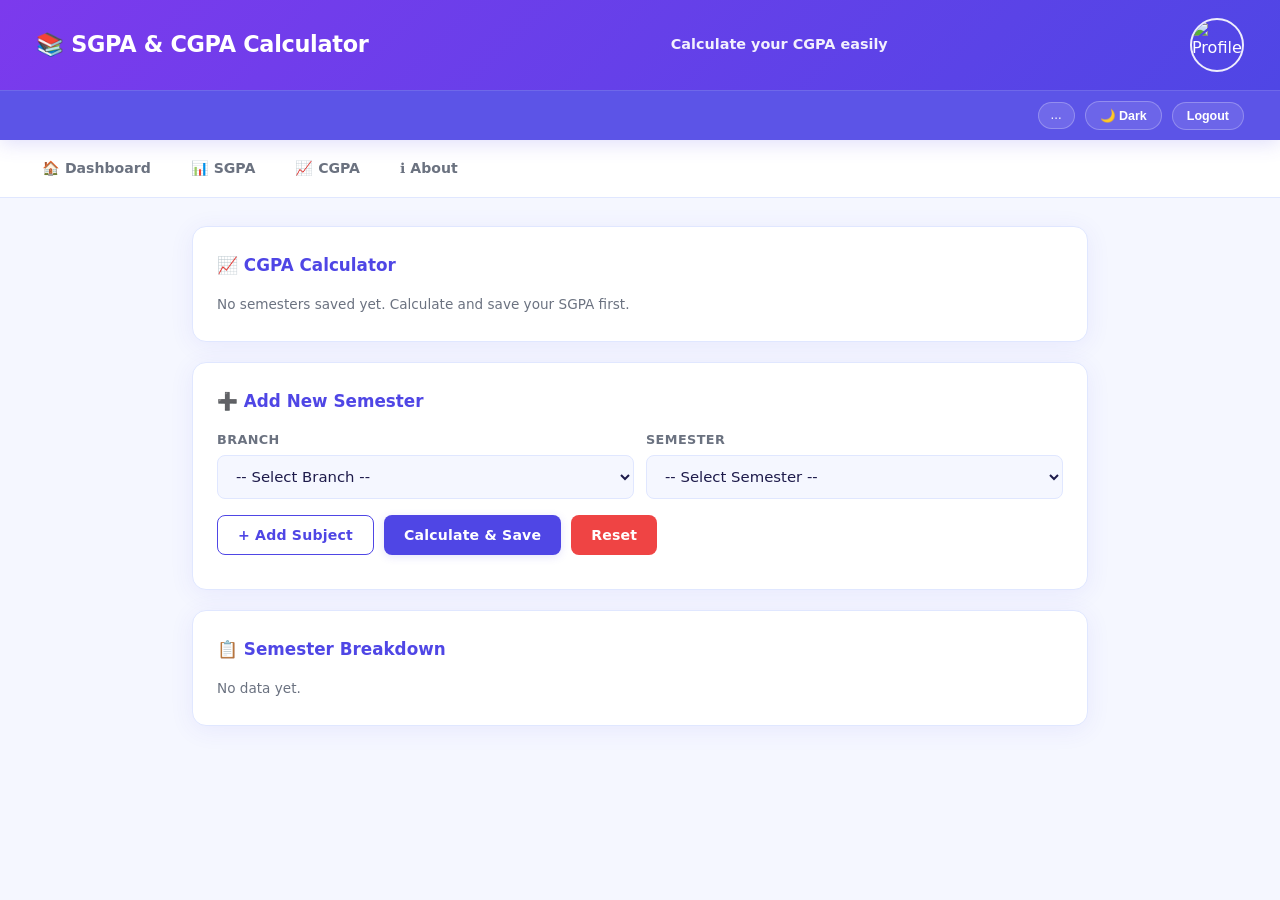
==== SGPA & CGPA CALCULATOR/SGPA-CGPA-CALCULATOR/cgpa.html @ bcb14818 "Add files via upload" ====
<!DOCTYPE html>
<html lang="en" data-theme="light">
<head>
  <meta charset="UTF-8"/>
  <meta name="viewport" content="width=device-width, initial-scale=1.0"/>
  <title>CGPA — SGPA & CGPA Calculator</title>
  <link rel="stylesheet" href="style.css?v=2"/>
</head>
<body>
<header class="modern-header">
  <div class="header-container">
    <div class="header-left">
      <div class="app-title"><h1>📚 SGPA & CGPA Calculator</h1></div>
    </div>
    <div class="header-center">
      <p class="welcome-text">Calculate your CGPA easily</p>
    </div>
    <div class="header-right">
      <div class="profile-container">
        <img src="https://api.dicebear.com/7.x/avataaars/svg?seed=Student" alt="Profile" class="profile-image"/>
      </div>
    </div>
  </div>
  <div class="header-controls">
    <span class="user-chip" id="userChip">...</span>
    <button class="dark-toggle" id="darkToggleBtn">🌙 Dark</button>
    <button class="logout-btn" id="logoutBtn">Logout</button>
  </div>
</header>
<nav>
  <a href="dashboard.html">&#127968; Dashboard</a>
  <a href="sgpa.html">&#128202; SGPA</a>
  <a href="cgpa.html">&#128200; CGPA</a>
  <a href="about.html">&#8505;&#65039; About</a>
</nav>

<div class="page">
  <div class="card">
    <h2>&#128200; CGPA Calculator</h2>
    <p class="info" id="noDataMsg">No semesters saved yet. Calculate and save your SGPA first.</p>
    <div id="semList"></div>
    <div id="cgpaResult" style="display:none;">
      <div class="result-box">
        <div class="sub">Overall CGPA</div>
        <div class="value" id="cgpaValue">0.00</div>
        <div class="sub" id="cgpaPercent"></div>
        <div class="perf" id="cgpaPerf"></div>
      </div>
    </div>
  </div>

  <div class="card">
    <h2>➕ Add New Semester</h2>
    <div class="sem-select-row">
      <div>
        <label>Branch</label>
        <select id="branchSelect" onchange="onBranchOrSemChange()">
          <option value="">-- Select Branch --</option>
          <option value="CSE">CSE</option>
          <option value="ECE">ECE</option>
          <option value="EEE">EEE</option>
          <option value="MECH">MECH</option>
          <option value="CIVIL">CIVIL</option>
        </select>
      </div>
      <div>
        <label>Semester</label>
        <select id="semSelect" onchange="onBranchOrSemChange()">
          <option value="">-- Select Semester --</option>
          <option>Semester 1</option><option>Semester 2</option>
          <option>Semester 3</option><option>Semester 4</option>
          <option>Semester 5</option><option>Semester 6</option>
          <option>Semester 7</option><option>Semester 8</option>
        </select>
      </div>
    </div>
    <div id="autoFillInfo" class="info" style="margin-bottom:10px;"></div>
    <div id="subjectRows"></div>
    <div class="btn-row">
      <button class="btn btn-outline" onclick="addSubject()">+ Add Subject</button>
      <button class="btn btn-primary" onclick="calcAndSaveSemester()">Calculate & Save</button>
      <button class="btn btn-danger" onclick="resetNewSemForm()">Reset</button>
    </div>
    <div id="semError" class="error"></div>
    <div id="semSuccess" class="info" style="margin-top:8px;"></div>
  </div>

  <div class="card">
    <h2>&#128203; Semester Breakdown</h2>
    <div id="semBreakdown"><p class="info">No data yet.</p></div>
  </div>
</div>

<script type="module">
  import { requireAuth, getSemesters, saveSemester, gradePerformance, toPercent,
           toggleDark, logout, initDarkMode, setActiveNav, GRADE_POINTS } from "./app.js";

  initDarkMode();
  setActiveNav();
  document.getElementById("darkToggleBtn").addEventListener("click", toggleDark);
  document.getElementById("logoutBtn").addEventListener("click", logout);

  let currentUser = null;

  // ── Curriculum data ─────────────────────────────────────────
  const CURRICULUM = {
    CSE: {
      "Semester 1": [
        { name: "Linear Algebra & Calculus",              credits: 3 },
        { name: "Engineering Physics",                    credits: 3 },
        { name: "Communicative English",                  credits: 2 },
        { name: "Basic Civil & Mechanical Engineering",   credits: 3 },
        { name: "Introduction to Programming",            credits: 3 },
        { name: "Communicative English Lab",              credits: 1 },
        { name: "Engineering Physics Lab",                credits: 1 },
        { name: "Engineering Workshop",                   credits: 1.5 },
        { name: "IT Workshop",                            credits: 1 },
        { name: "Computer Programming Lab",               credits: 1.5 },
        { name: "Health and Wellness, Yoga and Sports",   credits: 0.5 },
      ],
      "Semester 2": [
        { name: "Differential Equations & Vector Calculus", credits: 3 },
        { name: "Chemistry",                              credits: 3 },
        { name: "Engineering Graphics",                   credits: 3 },
        { name: "Basic Electrical & Electronics Engineering", credits: 3 },
        { name: "Data Structures",                        credits: 3 },
        { name: "Chemistry Lab",                          credits: 1 },
        { name: "Electrical & Electronics Engineering Workshop", credits: 1.5 },
        { name: "Data Structures Lab",                    credits: 1.5 },
        { name: "NSS/NCC/Scouts & Guides/Community Service", credits: 0.5 },
      ],
      "Semester 3": [
        { name: "Mathematical Foundations of Computer Science", credits: 3 },
        { name: "Universal Human Values – Understanding Harmony", credits: 3 },
        { name: "Digital Logic & Computer Organization",  credits: 3 },
        { name: "Software Engineering",                   credits: 3 },
        { name: "Object Oriented Programming Through Java", credits: 3 },
        { name: "CASE Tools Lab",                         credits: 1.5 },
        { name: "OOP Through Java Lab",                   credits: 1.5 },
        { name: "Python Programming",                     credits: 2 },
      ],
      "Semester 4": [
        { name: "Managerial Economics and Financial Analysis", credits: 2 },
        { name: "Probability & Statistics",               credits: 3 },
        { name: "Operating Systems",                      credits: 3 },
        { name: "Database Management Systems",            credits: 3 },
        { name: "Formal Languages and Automata Theory",   credits: 3 },
        { name: "Operating Systems Lab",                  credits: 1.5 },
        { name: "Database Management Systems Lab",        credits: 1.5 },
        { name: "Full Stack Development – I",             credits: 2 },
        { name: "Design Thinking & Innovation",           credits: 2 },
      ],
      "Semester 5": [
        { name: "Data Warehousing and Data Mining",       credits: 3 },
        { name: "Compiler Design",                        credits: 3 },
        { name: "Design and Analysis of Algorithms",      credits: 3 },
        { name: "Professional Elective - I",              credits: 3 },
        { name: "Open Elective - I",                      credits: 3 },
        { name: "Data Mining Lab",                        credits: 1.5 },
        { name: "Compiler Design Lab",                    credits: 1.5 },
        { name: "Full Stack Development - II",            credits: 2 },
        { name: "Tinkering Lab / Android App Development", credits: 1 },
        { name: "Community Service Project",              credits: 2 },
      ],
      "Semester 6": [
        { name: "Computer Networks",                      credits: 3 },
        { name: "Artificial Intelligence",                credits: 3 },
        { name: "Cryptography & Network Security",        credits: 3 },
        { name: "Professional Elective - II",             credits: 3 },
        { name: "Professional Elective - III",            credits: 3 },
        { name: "Open Elective - II",                     credits: 3 },
        { name: "AI Tools Lab",                           credits: 1.5 },
        { name: "Computer Network Lab",                   credits: 1.5 },
        { name: "Soft Skills / 21st Century Employability Skills", credits: 2 },
      ],
      "Semester 7": [
        { name: "Machine Learning",                       credits: 3 },
        { name: "Human Resources & Project Management",   credits: 2 },
        { name: "Professional Elective - IV",             credits: 3 },
        { name: "Professional Elective - V",              credits: 3 },
        { name: "Open Elective - III",                    credits: 3 },
        { name: "Open Elective - IV",                     credits: 3 },
        { name: "Prompt Engineering",                     credits: 2 },
        { name: "Evaluation of Industry Internship",      credits: 2 },
      ],
      "Semester 8": [
        { name: "Full Semester Internship & Project Work", credits: 12 },
      ],
    },
    ECE: {
      "Semester 1": [
        { name: "Mathematics - I", credits: 4 },
        { name: "Engineering Physics", credits: 3 },
        { name: "Engineering Chemistry", credits: 3 },
        { name: "Basic Electrical Engineering", credits: 3 },
        { name: "Engineering Drawing", credits: 3 },
        { name: "English Communication", credits: 2 },
      ],
      "Semester 2": [
        { name: "Mathematics - II", credits: 4 },
        { name: "Electronic Devices & Circuits", credits: 4 },
        { name: "Network Analysis", credits: 3 },
        { name: "Programming in C", credits: 3 },
        { name: "Environmental Science", credits: 2 },
        { name: "Engineering Workshop", credits: 2 },
      ],
      "Semester 3": [
        { name: "Mathematics - III", credits: 4 },
        { name: "Signals & Systems", credits: 4 },
        { name: "Analog Circuits", credits: 4 },
        { name: "Digital Electronics", credits: 3 },
        { name: "Electromagnetic Theory", credits: 3 },
      ],
      "Semester 4": [
        { name: "Control Systems", credits: 4 },
        { name: "Communication Theory", credits: 4 },
        { name: "VLSI Design", credits: 3 },
        { name: "Microprocessors & Microcontrollers", credits: 3 },
        { name: "Linear IC Applications", credits: 3 },
      ],
      "Semester 5": [
        { name: "Digital Signal Processing", credits: 4 },
        { name: "Wireless Communications", credits: 3 },
        { name: "Embedded Systems", credits: 3 },
        { name: "Antenna & Wave Propagation", credits: 3 },
        { name: "Elective - I", credits: 3 },
      ],
      "Semester 6": [
        { name: "Optical Communications", credits: 3 },
        { name: "Radar & TV Engineering", credits: 3 },
        { name: "Digital Image Processing", credits: 4 },
        { name: "IoT & Sensor Networks", credits: 3 },
        { name: "Elective - II", credits: 3 },
      ],
      "Semester 7": [
        { name: "5G & Advanced Communications", credits: 3 },
        { name: "Machine Learning for ECE", credits: 3 },
        { name: "Elective - III", credits: 3 },
        { name: "Elective - IV", credits: 3 },
        { name: "Project Phase - I", credits: 4 },
      ],
      "Semester 8": [
        { name: "Project Phase - II", credits: 8 },
        { name: "Seminar", credits: 2 },
        { name: "Elective - V", credits: 3 },
        { name: "Elective - VI", credits: 3 },
      ],
    },
    EEE: {
      "Semester 1": [
        { name: "Mathematics - I", credits: 4 },
        { name: "Engineering Physics", credits: 3 },
        { name: "Engineering Chemistry", credits: 3 },
        { name: "Basic Electrical Engineering", credits: 4 },
        { name: "Engineering Drawing", credits: 3 },
        { name: "English Communication", credits: 2 },
      ],
      "Semester 2": [
        { name: "Mathematics - II", credits: 4 },
        { name: "Circuit Theory", credits: 4 },
        { name: "Electronic Devices", credits: 3 },
        { name: "Programming in C", credits: 3 },
        { name: "Environmental Science", credits: 2 },
        { name: "Engineering Workshop", credits: 2 },
      ],
      "Semester 3": [
        { name: "Mathematics - III", credits: 4 },
        { name: "Electrical Machines - I", credits: 4 },
        { name: "Electromagnetic Fields", credits: 3 },
        { name: "Signals & Systems", credits: 3 },
        { name: "Analog Electronics", credits: 3 },
      ],
      "Semester 4": [
        { name: "Electrical Machines - II", credits: 4 },
        { name: "Control Systems", credits: 4 },
        { name: "Power Systems - I", credits: 3 },
        { name: "Microprocessors", credits: 3 },
        { name: "Digital Electronics", credits: 3 },
      ],
      "Semester 5": [
        { name: "Power Systems - II", credits: 4 },
        { name: "Power Electronics", credits: 4 },
        { name: "Electrical Measurements", credits: 3 },
        { name: "Switchgear & Protection", credits: 3 },
        { name: "Elective - I", credits: 3 },
      ],
      "Semester 6": [
        { name: "High Voltage Engineering", credits: 3 },
        { name: "Utilization of Electrical Energy", credits: 3 },
        { name: "FACTS & HVDC", credits: 3 },
        { name: "Renewable Energy Systems", credits: 4 },
        { name: "Elective - II", credits: 3 },
      ],
      "Semester 7": [
        { name: "Smart Grid Technology", credits: 3 },
        { name: "Electric Vehicles", credits: 3 },
        { name: "Elective - III", credits: 3 },
        { name: "Elective - IV", credits: 3 },
        { name: "Project Phase - I", credits: 4 },
      ],
      "Semester 8": [
        { name: "Project Phase - II", credits: 8 },
        { name: "Seminar", credits: 2 },
        { name: "Elective - V", credits: 3 },
        { name: "Elective - VI", credits: 3 },
      ],
    },
    MECH: {
      "Semester 1": [
        { name: "Mathematics - I", credits: 4 },
        { name: "Engineering Physics", credits: 3 },
        { name: "Engineering Chemistry", credits: 3 },
        { name: "Engineering Mechanics", credits: 4 },
        { name: "Engineering Drawing", credits: 3 },
        { name: "English Communication", credits: 2 },
      ],
      "Semester 2": [
        { name: "Mathematics - II", credits: 4 },
        { name: "Thermodynamics", credits: 4 },
        { name: "Manufacturing Processes", credits: 3 },
        { name: "Programming in C", credits: 3 },
        { name: "Environmental Science", credits: 2 },
        { name: "Engineering Workshop", credits: 2 },
      ],
      "Semester 3": [
        { name: "Mathematics - III", credits: 4 },
        { name: "Strength of Materials", credits: 4 },
        { name: "Fluid Mechanics", credits: 4 },
        { name: "Kinematics of Machinery", credits: 3 },
        { name: "Material Science", credits: 3 },
      ],
      "Semester 4": [
        { name: "Dynamics of Machinery", credits: 4 },
        { name: "Heat Transfer", credits: 4 },
        { name: "Machine Drawing", credits: 3 },
        { name: "Metrology & Measurements", credits: 3 },
        { name: "Design of Machine Elements", credits: 3 },
      ],
      "Semester 5": [
        { name: "Turbo Machinery", credits: 4 },
        { name: "CAD/CAM", credits: 3 },
        { name: "Refrigeration & AC", credits: 3 },
        { name: "Operations Research", credits: 3 },
        { name: "Elective - I", credits: 3 },
      ],
      "Semester 6": [
        { name: "Finite Element Methods", credits: 3 },
        { name: "Robotics", credits: 3 },
        { name: "Industrial Engineering", credits: 3 },
        { name: "Automobile Engineering", credits: 3 },
        { name: "Elective - II", credits: 3 },
      ],
      "Semester 7": [
        { name: "Mechatronics", credits: 3 },
        { name: "Additive Manufacturing", credits: 3 },
        { name: "Elective - III", credits: 3 },
        { name: "Elective - IV", credits: 3 },
        { name: "Project Phase - I", credits: 4 },
      ],
      "Semester 8": [
        { name: "Project Phase - II", credits: 8 },
        { name: "Seminar", credits: 2 },
        { name: "Elective - V", credits: 3 },
        { name: "Elective - VI", credits: 3 },
      ],
    },
    CIVIL: {
      "Semester 1": [
        { name: "Mathematics - I", credits: 4 },
        { name: "Engineering Physics", credits: 3 },
        { name: "Engineering Chemistry", credits: 3 },
        { name: "Engineering Mechanics", credits: 4 },
        { name: "Engineering Drawing", credits: 3 },
        { name: "English Communication", credits: 2 },
      ],
      "Semester 2": [
        { name: "Mathematics - II", credits: 4 },
        { name: "Surveying", credits: 4 },
        { name: "Building Materials", credits: 3 },
        { name: "Programming in C", credits: 3 },
        { name: "Environmental Science", credits: 2 },
        { name: "Engineering Workshop", credits: 2 },
      ],
      "Semester 3": [
        { name: "Mathematics - III", credits: 4 },
        { name: "Strength of Materials", credits: 4 },
        { name: "Fluid Mechanics", credits: 4 },
        { name: "Concrete Technology", credits: 3 },
        { name: "Structural Analysis - I", credits: 3 },
      ],
      "Semester 4": [
        { name: "Structural Analysis - II", credits: 4 },
        { name: "Geotechnical Engineering", credits: 4 },
        { name: "Hydraulics & Hydraulic Machinery", credits: 3 },
        { name: "Transportation Engineering", credits: 3 },
        { name: "Environmental Engineering", credits: 3 },
      ],
      "Semester 5": [
        { name: "Design of RC Structures", credits: 4 },
        { name: "Water Resources Engineering", credits: 3 },
        { name: "Foundation Engineering", credits: 3 },
        { name: "Estimation & Costing", credits: 3 },
        { name: "Elective - I", credits: 3 },
      ],
      "Semester 6": [
        { name: "Design of Steel Structures", credits: 4 },
        { name: "Remote Sensing & GIS", credits: 3 },
        { name: "Construction Management", credits: 3 },
        { name: "Irrigation Engineering", credits: 3 },
        { name: "Elective - II", credits: 3 },
      ],
      "Semester 7": [
        { name: "Advanced Structural Design", credits: 3 },
        { name: "Smart Infrastructure", credits: 3 },
        { name: "Elective - III", credits: 3 },
        { name: "Elective - IV", credits: 3 },
        { name: "Project Phase - I", credits: 4 },
      ],
      "Semester 8": [
        { name: "Project Phase - II", credits: 8 },
        { name: "Seminar", credits: 2 },
        { name: "Elective - V", credits: 3 },
        { name: "Elective - VI", credits: 3 },
      ],
    },
  };

  // ── Auto-fill ───────────────────────────────────────────────
  window.onBranchOrSemChange = function () {
    const branch = document.getElementById("branchSelect").value;
    const sem    = document.getElementById("semSelect").value;
    const info   = document.getElementById("autoFillInfo");
    if (!branch || !sem) { info.textContent = ""; return; }
    const subjects = CURRICULUM[branch]?.[sem];
    if (!subjects) {
      info.textContent = "No preset data for this combination. Add subjects manually.";
      return;
    }
    document.getElementById("subjectRows").innerHTML = "";
    subjects.forEach(s => addSubject(s.name, s.credits));
    info.textContent = `✅ Auto-filled ${subjects.length} subjects for ${branch} – ${sem}`;
  };

  window.addSubject = function (name = "", credits = "") {
    const container = document.getElementById("subjectRows");
    const row = document.createElement("div");
    row.className = "subject-row";
    row.innerHTML = `
      <input class="sub-name" type="text" placeholder="Subject name" value="${name}" />
      <select class="grade-sel">
        ${Object.keys(GRADE_POINTS).map(g => `<option value="${g}">${g}</option>`).join("")}
      </select>
      <input type="number" class="credit-inp" placeholder="Credits" min="1" max="6" value="${credits}" />
      <button class="remove-btn" onclick="this.closest('.subject-row').remove()">✕</button>
    `;
    container.appendChild(row);
  };

  window.calcAndSaveSemester = async function () {
    const errEl = document.getElementById("semError");
    const sucEl = document.getElementById("semSuccess");
    errEl.textContent = ""; sucEl.textContent = "";

    const sem = document.getElementById("semSelect").value;
    if (!sem) { errEl.textContent = "Please select a semester."; return; }

    const rows = document.querySelectorAll(".subject-row");
    if (!rows.length) { errEl.textContent = "Add at least one subject."; return; }

    let weightedSum = 0, totalCredits = 0, valid = true;
    rows.forEach(row => {
      const name    = row.querySelector(".sub-name").value.trim();
      const grade   = row.querySelector(".grade-sel").value;
      const credits = parseFloat(row.querySelector(".credit-inp").value);
      if (!name || isNaN(credits) || credits <= 0) { valid = false; return; }
      weightedSum  += GRADE_POINTS[grade] * credits;
      totalCredits += credits;
    });

    if (!valid)        { errEl.textContent = "Fill in all subject names and valid credits."; return; }
    if (!totalCredits) { errEl.textContent = "Total credits must be greater than 0."; return; }

    const sgpa = parseFloat((weightedSum / totalCredits).toFixed(2));
    try {
      await saveSemester(currentUser.uid, { sem, sgpa, credits: totalCredits });
      sucEl.textContent = `✅ ${sem} saved! SGPA: ${sgpa}`;
      resetNewSemForm();
      refreshCGPA();
    } catch (e) {
      errEl.textContent = "❌ Save failed: " + e.message;
    }
  };

  window.resetNewSemForm = function () {
    document.getElementById("branchSelect").value = "";
    document.getElementById("semSelect").value    = "";
    document.getElementById("autoFillInfo").textContent = "";
    document.getElementById("subjectRows").innerHTML    = "";
    document.getElementById("semError").textContent     = "";
  };

  // ── Load & display CGPA ─────────────────────────────────────
  async function refreshCGPA() {
    const sems = await getSemesters(currentUser.uid);
    const noDataMsg = document.getElementById("noDataMsg");

    if (!sems.length) {
      noDataMsg.style.display = "";
      document.getElementById("cgpaResult").style.display = "none";
      document.getElementById("semBreakdown").innerHTML = "<p class='info'>No data yet.</p>";
      return;
    }

    noDataMsg.style.display = "none";
    const tw   = sems.reduce((s, x) => s + parseFloat(x.sgpa) * x.credits, 0);
    const tc   = sems.reduce((s, x) => s + x.credits, 0);
    const cgpa = parseFloat((tw / tc).toFixed(2));

    document.getElementById("cgpaValue").textContent    = cgpa.toFixed(2);
    document.getElementById("cgpaPercent").textContent  = "approx " + toPercent(cgpa) + "%";
    document.getElementById("cgpaPerf").textContent     = gradePerformance(cgpa);
    document.getElementById("cgpaResult").style.display = "";

    document.getElementById("semBreakdown").innerHTML = sems.map(s => `
      <div class="sem-item">
        <div class="sem-info"><span>${s.sem}</span><span class="badge">${s.credits} cr</span></div>
        <div class="sem-actions"><span class="sgpa-val">SGPA: ${parseFloat(s.sgpa).toFixed(2)}</span></div>
      </div>`).join("");
  }

  requireAuth(async user => {
    currentUser = user;
    document.getElementById("userChip").textContent = user.displayName || user.email;
    addSubject();
    await refreshCGPA();
  });
</script>
</body>
</html>
---- SGPA & CGPA CALCULATOR/SGPA-CGPA-CALCULATOR/style.css ----
/* ── Design tokens ─────────────────────────────────────────── */
:root {
  --bg: #f5f7ff;
  --card: #ffffff;
  --primary: #4f46e5;
  --primary-light: #818cf8;
  --primary-glow: rgba(79,70,229,0.15);
  --text: #1e1b4b;
  --subtext: #6b7280;
  --border: #e0e7ff;
  --success: #10b981;
  --danger: #ef4444;
  --warning: #f59e0b;
  --shadow: 0 4px 24px rgba(79,70,229,0.08);
  --shadow-lg: 0 8px 40px rgba(79,70,229,0.14);
  --radius: 14px;
  --radius-sm: 8px;
  --radius-lg: 20px;
  --transition: 0.2s ease;
}
[data-theme="dark"] {
  --bg: #0f172a;
  --card: #1e293b;
  --primary: #818cf8;
  --primary-light: #4f46e5;
  --primary-glow: rgba(129,140,248,0.15);
  --text: #e2e8f0;
  --subtext: #94a3b8;
  --border: #334155;
  --shadow: 0 4px 24px rgba(0,0,0,0.3);
  --shadow-lg: 0 8px 40px rgba(0,0,0,0.4);
}

/* ── Reset ─────────────────────────────────────────────────── */
*, *::before, *::after { box-sizing: border-box; margin: 0; padding: 0; }
body {
  font-family: 'Segoe UI', system-ui, -apple-system, sans-serif;
  background: var(--bg);
  color: var(--text);
  transition: background var(--transition), color var(--transition);
  min-height: 100vh;
  line-height: 1.5;
}

/* ── Auth / Login page ─────────────────────────────────────── */
.auth-wrap {
  min-height: 100vh;
  display: flex;
  align-items: center;
  justify-content: center;
  padding: 24px;
  background: linear-gradient(135deg, #667eea 0%, #764ba2 100%);
  position: relative;
  overflow: hidden;
}
.auth-wrap::before {
  content: '';
  position: absolute;
  width: 600px; height: 600px;
  background: rgba(255,255,255,0.05);
  border-radius: 50%;
  top: -200px; right: -200px;
  pointer-events: none;
}
.auth-wrap::after {
  content: '';
  position: absolute;
  width: 400px; height: 400px;
  background: rgba(255,255,255,0.05);
  border-radius: 50%;
  bottom: -150px; left: -100px;
  pointer-events: none;
}
.auth-card {
  background: var(--card);
  border-radius: var(--radius-lg);
  padding: 40px 36px;
  width: 100%;
  max-width: 440px;
  box-shadow: 0 24px 64px rgba(0,0,0,0.2);
  border: 1px solid rgba(255,255,255,0.1);
  position: relative;
  z-index: 1;
}
.auth-top {
  display: flex;
  justify-content: space-between;
  align-items: center;
  margin-bottom: 6px;
}
.auth-card h2 {
  font-size: 1.35rem;
  font-weight: 800;
  color: var(--primary);
  letter-spacing: -0.3px;
}
.auth-card .subtitle {
  color: var(--subtext);
  font-size: 0.88rem;
  margin-bottom: 28px;
}
.auth-switch {
  text-align: center;
  margin-top: 20px;
  font-size: 0.85rem;
  color: var(--subtext);
}
.auth-switch a {
  color: var(--primary);
  font-weight: 700;
  text-decoration: none;
  cursor: pointer;
}
.auth-switch a:hover { text-decoration: underline; }

@media(max-width: 480px) {
  .auth-card { padding: 28px 20px; }
  .auth-card h2 { font-size: 1.15rem; }
}

/* ── Header ────────────────────────────────────────────────── */
.modern-header {
  position: sticky;
  top: 0;
  z-index: 100;
  box-shadow: 0 2px 20px rgba(79,70,229,0.2);
}
.header-container {
  background: linear-gradient(135deg, #7c3aed 0%, #4f46e5 100%);
  color: #fff;
  padding: 14px 20px;
  display: flex;
  align-items: center;
  justify-content: space-between;
  gap: 12px;
  min-height: 70px;
}
.header-left .app-title h1 {
  font-size: 1.15rem;
  font-weight: 800;
  letter-spacing: -0.3px;
  white-space: nowrap;
}
.header-center { flex: 1; text-align: center; }
.welcome-text {
  font-size: 0.9rem;
  font-weight: 600;
  opacity: 0.92;
  margin: 0;
}
.header-right { display: flex; align-items: center; }
.profile-container {
  width: 46px; height: 46px;
  border-radius: 50%;
  border: 2.5px solid rgba(255,255,255,0.9);
  overflow: hidden;
  cursor: pointer;
  transition: transform var(--transition), box-shadow var(--transition);
  flex-shrink: 0;
}
.profile-container:hover { transform: scale(1.06); box-shadow: 0 0 0 4px rgba(255,255,255,0.25); }
.profile-image { width: 100%; height: 100%; object-fit: cover; display: block; }

.header-controls {
  background: rgba(79,70,229,0.92);
  backdrop-filter: blur(8px);
  padding: 8px 20px;
  display: flex;
  align-items: center;
  gap: 10px;
  border-top: 1px solid rgba(255,255,255,0.12);
}
.user-chip {
  font-size: 0.72rem;
  background: rgba(255,255,255,0.12);
  padding: 4px 12px;
  border-radius: 20px;
  border: 1px solid rgba(255,255,255,0.25);
  color: #fff;
  max-width: 160px;
  overflow: hidden;
  text-overflow: ellipsis;
  white-space: nowrap;
  flex-shrink: 0;
}
.dark-toggle, .logout-btn {
  background: rgba(255,255,255,0.1);
  border: 1px solid rgba(255,255,255,0.25);
  color: #fff;
  padding: 6px 14px;
  border-radius: 20px;
  cursor: pointer;
  font-size: 0.78rem;
  font-weight: 600;
  transition: all var(--transition);
  white-space: nowrap;
}
.dark-toggle:hover, .logout-btn:hover {
  background: rgba(255,255,255,0.22);
  transform: translateY(-1px);
}
@media(min-width: 768px) {
  .header-container { padding: 16px 28px; min-height: 80px; }
  .header-left .app-title h1 { font-size: 1.3rem; }
  .profile-container { width: 54px; height: 54px; }
  .header-controls { padding: 10px 28px; justify-content: flex-end; }
}
@media(min-width: 1024px) {
  .header-container { padding: 18px 36px; }
  .header-left .app-title h1 { font-size: 1.4rem; }
  .header-controls { padding: 10px 36px; }
}

/* ── Nav ───────────────────────────────────────────────────── */
nav {
  display: flex;
  gap: 4px;
  background: var(--card);
  padding: 10px 16px;
  border-bottom: 1px solid var(--border);
  overflow-x: auto;
  -webkit-overflow-scrolling: touch;
  scrollbar-width: none;
}
nav::-webkit-scrollbar { display: none; }
nav a {
  padding: 8px 14px;
  border-radius: var(--radius-sm);
  text-decoration: none;
  color: var(--subtext);
  font-size: 0.84rem;
  font-weight: 600;
  white-space: nowrap;
  transition: all var(--transition);
  flex-shrink: 0;
}
nav a.active, nav a:hover {
  background: var(--primary);
  color: #fff;
  box-shadow: 0 2px 8px var(--primary-glow);
}
@media(min-width: 768px) {
  nav { padding: 10px 24px; }
  nav a { padding: 8px 18px; font-size: 0.88rem; }
}

/* ── Page layout ───────────────────────────────────────────── */
.page {
  padding: 20px 16px;
  max-width: 900px;
  margin: 0 auto;
  display: flex;
  flex-direction: column;
  gap: 20px;
}
@media(min-width: 768px) { .page { padding: 24px 24px; } }
@media(min-width: 1024px) { .page { padding: 28px 32px; max-width: 960px; } }

/* ── Cards ─────────────────────────────────────────────────── */
.card {
  background: var(--card);
  border-radius: var(--radius);
  padding: 22px 20px;
  box-shadow: var(--shadow);
  border: 1px solid var(--border);
}
.card h2 {
  font-size: 1rem;
  font-weight: 700;
  color: var(--primary);
  margin-bottom: 16px;
  display: flex;
  align-items: center;
  gap: 8px;
}
@media(min-width: 768px) {
  .card { padding: 26px 24px; }
  .card h2 { font-size: 1.05rem; }
}

/* ── Form elements ─────────────────────────────────────────── */
label {
  display: block;
  font-size: 0.8rem;
  font-weight: 600;
  color: var(--subtext);
  margin-bottom: 6px;
  text-transform: uppercase;
  letter-spacing: 0.4px;
}
select, input[type="number"], input[type="text"],
input[type="email"], input[type="password"] {
  width: 100%;
  padding: 11px 14px;
  border: 1.5px solid var(--border);
  border-radius: var(--radius-sm);
  background: var(--bg);
  color: var(--text);
  font-size: 0.93rem;
  outline: none;
  transition: border-color var(--transition), box-shadow var(--transition);
  box-sizing: border-box;
  font-family: inherit;
}
select:focus, input:focus {
  border-color: var(--primary);
  box-shadow: 0 0 0 3px var(--primary-glow);
}
input[readonly] { opacity: 0.65; cursor: not-allowed; }
.form-group { margin-bottom: 16px; }

/* ── Buttons ───────────────────────────────────────────────── */
.btn {
  display: inline-flex;
  align-items: center;
  justify-content: center;
  gap: 6px;
  padding: 10px 20px;
  border: none;
  border-radius: var(--radius-sm);
  cursor: pointer;
  font-size: 0.88rem;
  font-weight: 700;
  text-decoration: none;
  transition: all var(--transition);
  min-height: 40px;
  font-family: inherit;
  letter-spacing: 0.2px;
}
.btn:active { transform: scale(0.97); }
.btn-primary { background: var(--primary); color: #fff; box-shadow: 0 2px 8px var(--primary-glow); }
.btn-primary:hover { opacity: 0.88; box-shadow: 0 4px 16px var(--primary-glow); transform: translateY(-1px); }
.btn-danger { background: var(--danger); color: #fff; }
.btn-danger:hover { opacity: 0.88; transform: translateY(-1px); }
.btn-success { background: var(--success); color: #fff; }
.btn-success:hover { opacity: 0.88; transform: translateY(-1px); }
.btn-outline {
  background: transparent;
  border: 1.5px solid var(--primary);
  color: var(--primary);
}
.btn-outline:hover { background: var(--primary); color: #fff; transform: translateY(-1px); }
.btn-google {
  background: #fff;
  color: #3c4043;
  border: 1.5px solid #dadce0;
  width: 100%;
  margin-top: 12px;
  font-weight: 600;
  box-shadow: 0 1px 4px rgba(0,0,0,0.08);
}
.btn-google:hover { background: #f8f9fa; box-shadow: 0 2px 8px rgba(0,0,0,0.12); }
.btn-full { width: 100%; }
.btn-row { display: flex; gap: 10px; flex-wrap: wrap; margin-top: 16px; }
.btn-sm { padding: 6px 14px; font-size: 0.78rem; min-height: 32px; }

/* ── Subject rows ──────────────────────────────────────────── */
.subject-row {
  display: grid;
  grid-template-columns: 1fr;
  gap: 8px;
  margin-bottom: 10px;
  padding: 14px;
  background: var(--bg);
  border-radius: var(--radius-sm);
  border: 1px solid var(--border);
}
.subject-row .sub-name { grid-column: 1 / -1; }
.remove-btn {
  background: var(--danger);
  color: #fff;
  border: none;
  border-radius: var(--radius-sm);
  padding: 10px;
  cursor: pointer;
  font-size: 0.9rem;
  transition: opacity var(--transition);
  width: 100%;
}
.remove-btn:hover { opacity: 0.85; }
@media(min-width: 640px) {
  .subject-row {
    grid-template-columns: 2fr 1fr 1fr auto;
    gap: 10px;
    padding: 0;
    background: transparent;
    border: none;
  }
  .subject-row .sub-name { grid-column: auto; }
  .remove-btn { width: auto; padding: 10px 14px; }
}

.subject-header {
  display: none;
  grid-template-columns: 2fr 1fr 1fr auto;
  gap: 10px;
  font-size: 0.75rem;
  font-weight: 700;
  color: var(--subtext);
  text-transform: uppercase;
  letter-spacing: 0.5px;
  margin-bottom: 8px;
  padding: 0 2px;
}
@media(min-width: 640px) { .subject-header { display: grid; } }

/* ── Modal ─────────────────────────────────────────────────── */
.modal {
  position: fixed;
  inset: 0;
  background: rgba(0,0,0,0.55);
  backdrop-filter: blur(4px);
  display: flex;
  align-items: center;
  justify-content: center;
  z-index: 1000;
  padding: 16px;
}
.modal-content {
  background: var(--card);
  border-radius: var(--radius-lg);
  width: 100%;
  max-width: 680px;
  max-height: 88vh;
  display: flex;
  flex-direction: column;
  box-shadow: var(--shadow-lg);
  border: 1px solid var(--border);
  overflow: hidden;
}
.modal-header {
  display: flex;
  justify-content: space-between;
  align-items: center;
  padding: 20px 24px;
  border-bottom: 1px solid var(--border);
  flex-shrink: 0;
}
.modal-header h3 { margin: 0; color: var(--primary); font-size: 1.05rem; font-weight: 700; }
.modal-close {
  background: var(--bg);
  border: 1px solid var(--border);
  width: 32px; height: 32px;
  border-radius: 50%;
  cursor: pointer;
  color: var(--subtext);
  font-size: 1rem;
  display: flex; align-items: center; justify-content: center;
  transition: all var(--transition);
}
.modal-close:hover { background: var(--danger); color: #fff; border-color: var(--danger); }
.modal-body { padding: 20px 24px; overflow-y: auto; flex: 1; }
.modal-footer {
  padding: 16px 24px;
  border-top: 1px solid var(--border);
  display: flex;
  gap: 10px;
  justify-content: flex-end;
  flex-shrink: 0;
}
@media(max-width: 600px) {
  .modal-content { max-height: 92vh; border-radius: var(--radius); }
  .modal-header, .modal-body, .modal-footer { padding: 16px; }
}

/* ── Result boxes ──────────────────────────────────────────── */
.result-box {
  background: linear-gradient(135deg, var(--primary) 0%, var(--primary-light) 100%);
  color: #fff;
  border-radius: var(--radius);
  padding: 24px;
  text-align: center;
  margin-top: 16px;
  box-shadow: 0 8px 24px var(--primary-glow);
}
.result-box .value { font-size: 3rem; font-weight: 900; letter-spacing: -1px; }
.result-box .sub { font-size: 0.85rem; opacity: 0.85; margin-top: 4px; }
.result-box .perf { font-size: 1rem; font-weight: 700; margin-top: 8px; background: rgba(255,255,255,0.15); display: inline-block; padding: 4px 16px; border-radius: 20px; }

/* ── Stats grid ────────────────────────────────────────────── */
.stats-grid {
  display: grid;
  grid-template-columns: repeat(2, 1fr);
  gap: 12px;
}
@media(min-width: 640px) { .stats-grid { grid-template-columns: repeat(4, 1fr); } }
.stat-card {
  background: var(--card);
  border: 1px solid var(--border);
  border-radius: var(--radius);
  padding: 18px 14px;
  text-align: center;
  box-shadow: var(--shadow);
  transition: transform var(--transition), box-shadow var(--transition);
}
.stat-card:hover { transform: translateY(-2px); box-shadow: var(--shadow-lg); }
.stat-card .stat-val { font-size: 1.8rem; font-weight: 900; color: var(--primary); display: block; }
.stat-card .stat-lbl { font-size: 0.72rem; color: var(--subtext); margin-top: 4px; font-weight: 600; text-transform: uppercase; letter-spacing: 0.4px; }

/* ── Hero ──────────────────────────────────────────────────── */
.hero {
  text-align: center;
  padding: 24px 16px 8px;
}
.hero h2 { font-size: 1.5rem; font-weight: 800; color: var(--primary); }
.hero p { color: var(--subtext); margin-top: 8px; font-size: 0.9rem; }

/* ── Feature grid ──────────────────────────────────────────── */
.feature-grid {
  display: grid;
  grid-template-columns: repeat(auto-fit, minmax(160px, 1fr));
  gap: 14px;
}
.feature-card {
  background: var(--card);
  border: 1px solid var(--border);
  border-radius: var(--radius);
  padding: 20px 16px;
  text-align: center;
  box-shadow: var(--shadow);
  transition: transform var(--transition), box-shadow var(--transition);
}
.feature-card:hover { transform: translateY(-3px); box-shadow: var(--shadow-lg); }
.feature-card .icon { font-size: 2rem; margin-bottom: 10px; display: block; }
.feature-card h3 { font-size: 0.9rem; color: var(--primary); font-weight: 700; }
.feature-card p { font-size: 0.78rem; color: var(--subtext); margin-top: 6px; }

/* ── Semester list ─────────────────────────────────────────── */
.semester-list { display: flex; flex-direction: column; gap: 10px; }
.sem-item {
  display: flex;
  align-items: center;
  justify-content: space-between;
  background: var(--bg);
  border: 1.5px solid var(--border);
  border-radius: var(--radius-sm);
  padding: 12px 16px;
  transition: border-color var(--transition);
  gap: 10px;
}
.sem-item:hover { border-color: var(--primary); }
.sem-info { display: flex; align-items: center; flex-wrap: wrap; gap: 6px; }
.sem-info span { font-weight: 700; }
.sgpa-val { color: var(--primary); font-weight: 700; font-size: 0.95rem; }
.sem-actions { display: flex; align-items: center; gap: 8px; flex-shrink: 0; }
@media(max-width: 480px) {
  .sem-item { flex-direction: column; align-items: flex-start; }
  .sem-actions { align-self: flex-end; }
}

/* ── Badge ─────────────────────────────────────────────────── */
.badge {
  display: inline-block;
  padding: 2px 10px;
  border-radius: 20px;
  font-size: 0.72rem;
  font-weight: 700;
  background: var(--primary-glow);
  color: var(--primary);
  border: 1px solid var(--border);
}

/* ── Grade table ───────────────────────────────────────────── */
.table-wrap { overflow-x: auto; -webkit-overflow-scrolling: touch; border-radius: var(--radius-sm); }
.grade-table { width: 100%; border-collapse: collapse; font-size: 0.88rem; }
.grade-table th, .grade-table td { padding: 10px 14px; border: 1px solid var(--border); text-align: center; }
.grade-table th { background: var(--primary); color: #fff; font-weight: 700; }
.grade-table tr:nth-child(even) { background: var(--bg); }
.grade-table tr:hover td { background: var(--primary-glow); }
@media(max-width: 600px) {
  .grade-table th, .grade-table td { padding: 8px 10px; font-size: 0.78rem; }
}

/* ── Error / Info ──────────────────────────────────────────── */
.error {
  color: var(--danger);
  font-size: 0.82rem;
  margin-top: 8px;
  padding: 8px 12px;
  background: rgba(239,68,68,0.08);
  border-radius: var(--radius-sm);
  border-left: 3px solid var(--danger);
  display: block;
}
.error:empty { display: none; }
.info { color: var(--subtext); font-size: 0.85rem; margin-top: 6px; }

/* ── Sem select row ────────────────────────────────────────── */
.sem-select-row { display: flex; gap: 12px; align-items: flex-end; margin-bottom: 16px; }
.sem-select-row > div { flex: 1; }

/* ── Chart ─────────────────────────────────────────────────── */
#sgpaChart { max-height: 260px; }

/* ── Scrollbar ─────────────────────────────────────────────── */
::-webkit-scrollbar { width: 6px; height: 6px; }
::-webkit-scrollbar-track { background: transparent; }
::-webkit-scrollbar-thumb { background: var(--border); border-radius: 3px; }
::-webkit-scrollbar-thumb:hover { background: var(--primary-light); }

/* ── Misc ──────────────────────────────────────────────────── */
.sidebar { display: flex; flex-direction: column; gap: 20px; }
@media(max-width: 480px) { * { -webkit-tap-highlight-color: transparent; } }
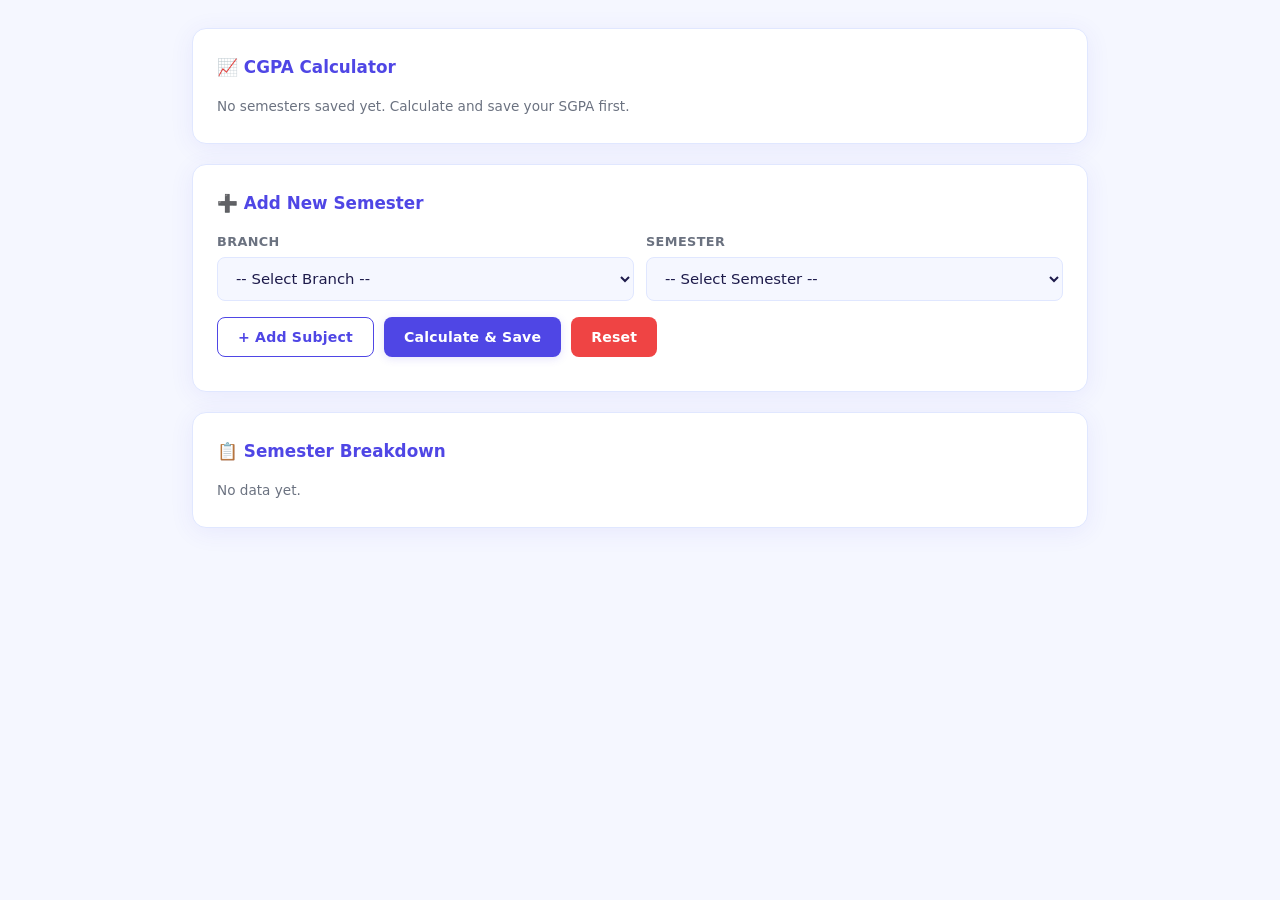
==== commit 5fcafcb6: "version 1.2" ====
--- a/SGPA & CGPA CALCULATOR/SGPA-CGPA-CALCULATOR/cgpa.html
+++ b/SGPA & CGPA CALCULATOR/SGPA-CGPA-CALCULATOR/cgpa.html
@@ -92,8 +92,8 @@
 </div>
 
 <script type="module">
-  import { requireAuth, getSemesters, saveSemester, gradePerformance, toPercent,
-           toggleDark, logout, initDarkMode, setActiveNav, GRADE_POINTS } from "./app.js";
+  import { requireAuth, getSemesters, saveSemester, gradePerformance, getClassAward, toPercent,
+           toggleDark, logout, initDarkMode, setActiveNav, GRADE_POINTS } from "./app.js";
 
   initDarkMode();
   setActiveNav();
@@ -518,7 +518,7 @@
 
     document.getElementById("cgpaValue").textContent    = cgpa.toFixed(2);
     document.getElementById("cgpaPercent").textContent  = "approx " + toPercent(cgpa) + "%";
-    document.getElementById("cgpaPerf").textContent     = gradePerformance(cgpa);
+    document.getElementById("cgpaPerf").textContent     = getClassAward(cgpa);
     document.getElementById("cgpaResult").style.display = "";
 
     document.getElementById("semBreakdown").innerHTML = sems.map(s => `
--- a/SGPA & CGPA CALCULATOR/SGPA-CGPA-CALCULATOR/style.css
+++ b/SGPA & CGPA CALCULATOR/SGPA-CGPA-CALCULATOR/style.css
@@ -33,14 +33,448 @@
 
 /* ── Reset ─────────────────────────────────────────────────── */
 *, *::before, *::after { box-sizing: border-box; margin: 0; padding: 0; }
-body {
-  font-family: 'Segoe UI', system-ui, -apple-system, sans-serif;
-  background: var(--bg);
-  color: var(--text);
-  transition: background var(--transition), color var(--transition);
-  min-height: 100vh;
-  line-height: 1.5;
-}
+body {
+  font-family: 'Segoe UI', system-ui, -apple-system, sans-serif;
+  background: var(--bg);
+  color: var(--text);
+  transition: background var(--transition), color var(--transition);
+  min-height: 100vh;
+  line-height: 1.5;
+  scroll-behavior: smooth;
+}
+
+body > .modern-header,
+body > nav {
+  display: none;
+}
+
+.app-shell {
+  display: flex;
+  min-height: 100vh;
+}
+
+.dashboard-main {
+  flex: 1;
+  min-width: 0;
+}
+
+.glass-sidebar,
+.glass-topbar {
+  background: rgba(255,255,255,0.7);
+  backdrop-filter: blur(18px);
+  -webkit-backdrop-filter: blur(18px);
+}
+
+[data-theme="dark"] .glass-sidebar,
+[data-theme="dark"] .glass-topbar {
+  background: rgba(15,23,42,0.72);
+}
+
+.sidebar-overlay {
+  position: fixed;
+  inset: 0;
+  background: rgba(15,23,42,0.28);
+  backdrop-filter: blur(8px);
+  -webkit-backdrop-filter: blur(8px);
+  opacity: 0;
+  pointer-events: none;
+  transition: opacity .25s ease;
+  z-index: 140;
+}
+
+.sidebar-overlay.open {
+  opacity: 1;
+  pointer-events: auto;
+}
+
+.sidebar {
+  position: fixed;
+  top: 0;
+  left: 0;
+  bottom: 0;
+  width: min(82vw, 320px);
+  padding: 20px 16px;
+  border-right: 1px solid var(--border);
+  box-shadow: 0 18px 60px rgba(15,23,42,0.18);
+  transform: translateX(-102%);
+  transition: transform .3s ease;
+  z-index: 150;
+  display: flex;
+  flex-direction: column;
+  gap: 18px;
+}
+
+.sidebar.open {
+  transform: translateX(0);
+}
+
+.sidebar-top,
+.brand-block,
+.topbar-left,
+.topbar-right,
+.sidebar-user-main,
+.theme-switch-card,
+.sidebar-user-card {
+  display: flex;
+  align-items: center;
+}
+
+.sidebar-top {
+  justify-content: space-between;
+  gap: 10px;
+}
+
+.brand-block {
+  gap: 12px;
+}
+
+.brand-mark {
+  width: 48px;
+  height: 48px;
+  border-radius: 16px;
+  display: grid;
+  place-items: center;
+  background: linear-gradient(135deg, #3b82f6, #6366f1);
+  color: #fff;
+  font-size: 1.15rem;
+  box-shadow: 0 10px 24px rgba(59,130,246,0.24);
+}
+
+.brand-eyebrow {
+  color: var(--subtext);
+  font-size: .72rem;
+  font-weight: 700;
+  letter-spacing: .12em;
+  text-transform: uppercase;
+}
+
+.brand-block h1 {
+  font-size: 1.12rem;
+  font-weight: 800;
+  color: var(--text);
+}
+
+.sidebar-close,
+.topbar-avatar-btn,
+.notify-btn,
+.sidebar-user-arrow {
+  border: 1px solid var(--border);
+  background: rgba(255,255,255,0.72);
+  color: var(--text);
+  cursor: pointer;
+  transition: all var(--transition);
+}
+
+[data-theme="dark"] .sidebar-close,
+[data-theme="dark"] .topbar-avatar-btn,
+[data-theme="dark"] .notify-btn,
+[data-theme="dark"] .sidebar-user-arrow {
+  background: rgba(30,41,59,0.82);
+}
+
+.sidebar-close {
+  width: 40px;
+  height: 40px;
+  border-radius: 12px;
+}
+
+.sidebar-nav {
+  display: flex;
+  flex-direction: column;
+  gap: 8px;
+  margin-top: 8px;
+}
+
+.sidebar-nav a {
+  display: flex;
+  align-items: center;
+  gap: 12px;
+  padding: 14px 14px;
+  border-radius: 16px;
+  color: var(--subtext);
+  text-decoration: none;
+  font-weight: 700;
+  font-size: 0.95rem;
+  transition: all var(--transition);
+}
+
+.sidebar-nav a i {
+  width: 20px;
+  text-align: center;
+}
+
+.sidebar-nav a:hover,
+.sidebar-nav a.active {
+  color: #fff;
+  background: linear-gradient(135deg, #2563eb, #4f46e5);
+  box-shadow: 0 14px 28px rgba(37,99,235,0.18);
+  transform: translateX(2px);
+}
+
+.nav-pill {
+  margin-left: auto;
+  min-width: 22px;
+  height: 22px;
+  border-radius: 999px;
+  padding: 0 7px;
+  display: inline-flex;
+  align-items: center;
+  justify-content: center;
+  background: rgba(37,99,235,0.14);
+  color: #2563eb;
+  font-size: .72rem;
+  font-weight: 800;
+}
+
+.sidebar-nav a.active .nav-pill,
+.sidebar-nav a:hover .nav-pill {
+  background: rgba(255,255,255,0.18);
+  color: #fff;
+}
+
+.sidebar-footer {
+  margin-top: auto;
+  display: flex;
+  flex-direction: column;
+  gap: 12px;
+}
+
+.theme-switch-card {
+  justify-content: space-between;
+  width: 100%;
+  border: 1px solid var(--border);
+  border-radius: 16px;
+  padding: 14px 16px;
+  background: rgba(255,255,255,0.62);
+  color: var(--text);
+  cursor: pointer;
+}
+
+[data-theme="dark"] .theme-switch-card {
+  background: rgba(30,41,59,0.7);
+}
+
+.sidebar-user-card {
+  position: relative;
+  justify-content: space-between;
+  gap: 12px;
+  padding: 14px;
+  border-radius: 18px;
+  border: 1px solid var(--border);
+  background: linear-gradient(135deg, rgba(37,99,235,0.12), rgba(99,102,241,0.08));
+}
+
+.sidebar-avatar,
+.topbar-avatar-btn img {
+  width: 48px;
+  height: 48px;
+  border-radius: 50%;
+  object-fit: cover;
+}
+
+.sidebar-user-name {
+  font-size: .95rem;
+  font-weight: 800;
+  color: var(--text);
+}
+
+.sidebar-user-meta {
+  color: var(--subtext);
+  font-size: .78rem;
+  margin-top: 2px;
+}
+
+.sidebar-user-arrow {
+  width: 36px;
+  height: 36px;
+  border-radius: 12px;
+  flex-shrink: 0;
+}
+
+.sidebar-user-dropdown {
+  position: absolute;
+  left: 14px;
+  right: 14px;
+  bottom: calc(100% + 8px);
+  display: none;
+  flex-direction: column;
+  gap: 8px;
+  padding: 10px;
+  border-radius: 16px;
+  border: 1px solid var(--border);
+  background: var(--card);
+  box-shadow: var(--shadow-lg);
+}
+
+.sidebar-user-dropdown.open {
+  display: flex;
+}
+
+.sidebar-user-dropdown button {
+  display: flex;
+  align-items: center;
+  gap: 10px;
+  width: 100%;
+  border: none;
+  background: transparent;
+  color: var(--text);
+  border-radius: 12px;
+  padding: 10px 12px;
+  font-weight: 700;
+  cursor: pointer;
+  transition: background var(--transition), color var(--transition);
+}
+
+.sidebar-user-dropdown button:hover {
+  background: var(--bg);
+  color: var(--primary);
+}
+
+.topbar {
+  position: sticky;
+  top: 0;
+  z-index: 120;
+  margin: 16px 16px 0;
+  border: 1px solid var(--border);
+  border-radius: 24px;
+  padding: 14px 16px;
+  display: flex;
+  align-items: center;
+  justify-content: space-between;
+  gap: 14px;
+  box-shadow: var(--shadow);
+}
+
+.topbar-left {
+  gap: 14px;
+}
+
+.topbar-label {
+  color: var(--subtext);
+  font-size: .74rem;
+  font-weight: 700;
+  text-transform: uppercase;
+  letter-spacing: .12em;
+}
+
+.topbar h2 {
+  font-size: 1.2rem;
+  font-weight: 800;
+  color: var(--text);
+}
+
+.menu-toggle {
+  width: 46px;
+  height: 46px;
+  padding: 0;
+  border: 1px solid var(--border);
+  border-radius: 16px;
+  background: rgba(255,255,255,0.72);
+  display: inline-flex;
+  flex-direction: column;
+  justify-content: center;
+  gap: 5px;
+  cursor: pointer;
+}
+
+[data-theme="dark"] .menu-toggle {
+  background: rgba(30,41,59,0.82);
+}
+
+.menu-toggle span {
+  width: 20px;
+  height: 2px;
+  margin: 0 auto;
+  background: var(--text);
+  border-radius: 999px;
+  transition: transform .25s ease, opacity .25s ease;
+}
+
+.menu-toggle.is-open span:nth-child(1) {
+  transform: translateY(7px) rotate(45deg);
+}
+
+.menu-toggle.is-open span:nth-child(2) {
+  opacity: 0;
+}
+
+.menu-toggle.is-open span:nth-child(3) {
+  transform: translateY(-7px) rotate(-45deg);
+}
+
+.topbar-right {
+  gap: 10px;
+}
+
+.reg-badge {
+  display: inline-flex;
+  align-items: center;
+  justify-content: center;
+  min-width: 54px;
+  height: 36px;
+  padding: 0 12px;
+  border-radius: 999px;
+  background: linear-gradient(135deg, #dbeafe, #bfdbfe);
+  color: #1d4ed8;
+  font-weight: 800;
+  font-size: .8rem;
+}
+
+[data-theme="dark"] .reg-badge {
+  background: rgba(59,130,246,0.18);
+  color: #bfdbfe;
+}
+
+.notify-btn,
+.topbar-avatar-btn {
+  width: 42px;
+  height: 42px;
+  border-radius: 14px;
+  position: relative;
+  display: inline-flex;
+  align-items: center;
+  justify-content: center;
+}
+
+.notify-dot {
+  position: absolute;
+  top: -5px;
+  right: -4px;
+  min-width: 18px;
+  height: 18px;
+  border-radius: 999px;
+  background: #2563eb;
+  color: #fff;
+  font-size: .68rem;
+  font-weight: 800;
+  display: inline-flex;
+  align-items: center;
+  justify-content: center;
+}
+
+@media(min-width: 1024px) {
+  .sidebar-overlay {
+    display: none;
+  }
+
+  .sidebar {
+    position: sticky;
+    top: 0;
+    width: 300px;
+    height: 100vh;
+    transform: none;
+    z-index: 20;
+  }
+
+  .sidebar-close,
+  .menu-toggle {
+    display: none;
+  }
+
+  .topbar {
+    margin: 20px 20px 0;
+  }
+}
 
 /* ── Auth / Login page ─────────────────────────────────────── */
 .auth-wrap {
@@ -245,14 +679,14 @@
 }
 
 /* ── Page layout ───────────────────────────────────────────── */
-.page {
-  padding: 20px 16px;
-  max-width: 900px;
-  margin: 0 auto;
-  display: flex;
-  flex-direction: column;
-  gap: 20px;
-}
+.page {
+  padding: 20px 16px;
+  max-width: 1180px;
+  margin: 0 auto;
+  display: flex;
+  flex-direction: column;
+  gap: 20px;
+}
 @media(min-width: 768px) { .page { padding: 24px 24px; } }
 @media(min-width: 1024px) { .page { padding: 28px 32px; max-width: 960px; } }
 
